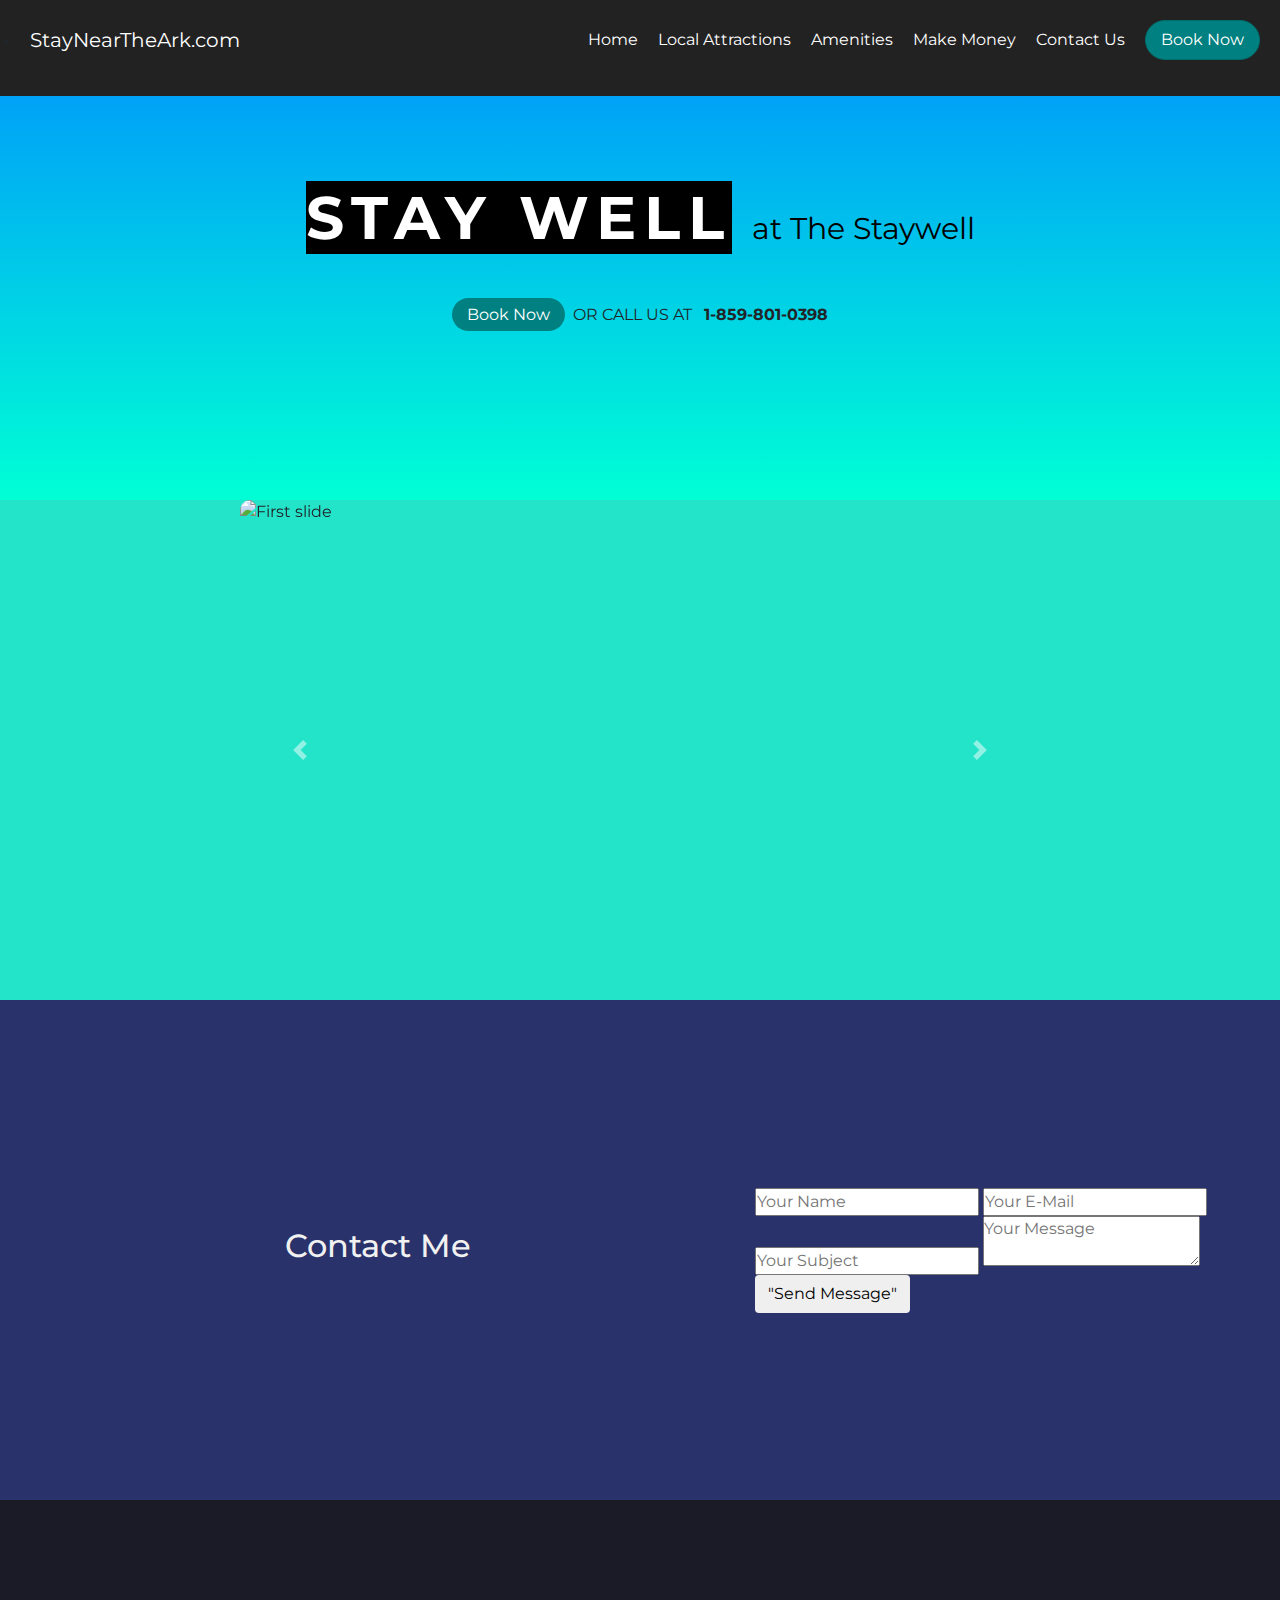
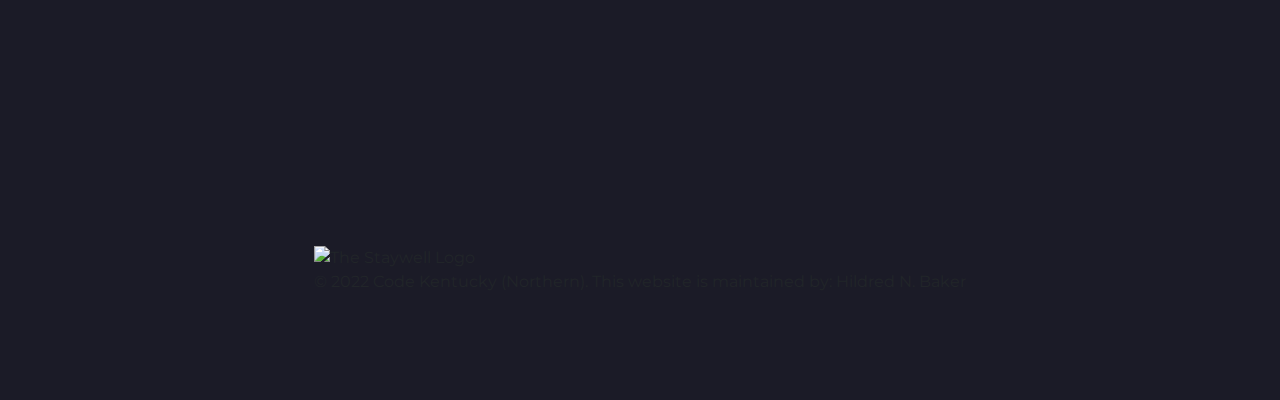
==== html/staywellindex.html @ 6475efe0 "unwanted file deletions" ====
<!DOCTYPE html>
<html lang="en-US">
  <head>
    <meta charset="UTF-8" />
    <meta http-equiv="X-UA-Compatible" content="IE=edge" />
    <meta name="viewport" content="width=device-width, initial-scale=1.0" />
    <title>The Staywell</title>
    <link rel="stylesheet" href="https://cdn.jsdelivr.net/npm/bootstrap@4.0.0/dist/css/bootstrap.min.css" integrity="sha384-Gn5384xqQ1aoWXA+058RXPxPg6fy4IWvTNh0E263XmFcJlSAwiGgFAW/dAiS6JXm" crossorigin="anonymous">
    <meta
      name="description"
      content="Inexpensive Airbnb with Common-Sense Amenities near The Ark Encounter. We provide clean rooms and are within minutes of
    several restaurants, with Piddle Park across the street. Bring your fishing gear, play some games, or just relax!"
    />
    <meta name="author" content="The Staywell" />
    <link rel="stylesheet" href="../css/staywell.css" />
    <script src="https://ajax.googleapis.com/ajax/libs/jquery/3.6.1/jquery.min.js"></script>
    <!-- <script src="https://code.jquery.com/jquery-3.2.1.slim.min.js" integrity="sha384-KJ3o2DKtIkvYIK3UENzmM7KCkRr/rE9/Qpg6aAZGJwFDMVNA/GpGFF93hXpG5KkN" crossorigin="anonymous"></script> -->
<script src="https://cdn.jsdelivr.net/npm/popper.js@1.12.9/dist/umd/popper.min.js" integrity="sha384-ApNbgh9B+Y1QKtv3Rn7W3mgPxhU9K/ScQsAP7hUibX39j7fakFPskvXusvfa0b4Q" crossorigin="anonymous"></script>
<script src="https://cdn.jsdelivr.net/npm/bootstrap@4.0.0/dist/js/bootstrap.min.js" integrity="sha384-JZR6Spejh4U02d8jOt6vLEHfe/JQGiRRSQQxSfFWpi1MquVdAyjUar5+76PVCmYl" crossorigin="anonymous"></script>
    <script src="../js/staywell.js"></script>
    <link rel="manifest" href="../manifest.json" />
    <link rel="apple-touch-icon" sizes="57x57" href="" />
    <link rel="apple-touch-icon" sizes="60x60" href="" />
    <link rel="apple-touch-icon" sizes="72x72" href="" />
    <link rel="apple-touch-icon" sizes="114x114" href="" />
    <link rel="apple-touch-icon" sizes="120x120" href="" />
    <link rel="apple-touch-icon" sizes="144x144" href="" />
    <link rel="apple-touch-icon" sizes="152x152" href="" />
    <link rel="apple-touch-icon" sizes="180x180" href="" />
    <meta property="og:url" content="https://stayneartheark.com/" />
    <meta property="og:site_name" content="The Staywell" />
    <meta property="og:title" content="The Staywell" />
    <meta
      property="og:description"
      content="Stay well at &nbsp;The Staywell - only 10 minutes to The Ark Encounter!"
    />
    <meta property="og:type" content="website" />
    <meta property="og:image" content="" />
    <meta property="og:locale" content="en_US" />
    <meta name="twitter:card" content="summary" />
    <meta name="twitter:title" content="The Staywell" />
    <meta
      name="twitter:description"
      content="Inexpensive Airbnb with Common-Sense Amenities near The Ark Encounter"
    />
    <meta name="twitter:image" content="" />
    <meta name="twitter:image:alt" content="" />
    <meta name="theme-color" content="#111111" />
    <meta name="google-site-verification" content="" />
  </head>
  <body>
    <header>
      <nav>
        <ul class="menu">
          <li class="logo"><a href="#">StayNearTheArk.com</a></li>
          <li class="item"><a href="#">Home</a></li>
          <li class="item"><a href="#">Local Attractions</a></li>
          <li class="item"><a href="#">Amenities</a></li>
          <li class="item"><a href="#">Make Money</a></li>
          <li class="item"><a href="#">Contact Us</a></li>
          <li class="item button"><a href="#">Book Now</a></li>
          <li class="toggle"><span class="bars"></span></li>
        </ul>
      </nav>
    </header>
    <section class="hero-container" id="hero">
      <div class="hero-content">
        <span class="text1">STAY&nbspWELL</span>
        <span class="text2">&nbsp at The Staywell</span>
        <div class="hero-button">
          <a href="#" class="item-button">Book Now</a>&nbsp OR CALL US AT &nbsp;
          <b>1-859-801-0398</b>
        </div>
      </div>
    </section>
    <section aria-label="Property Photos">
        <div id="carouselExampleControls" class="carousel slide" data-ride="carousel">
  <div class="carousel-inner">
    <div class="carousel-item active">
      <img class="d-block w-100" src="../assets/images/streetview.jpg" alt="First slide">
    </div>
    <div class="carousel-item">
      <img class="d-block w-100" src="../assets/images/streetview.jpg" alt="Second slide">
    </div>
    <div class="carousel-item">
      <img class="d-block w-100" src="../assets/images/streetview.jpg" alt="Third slide">
    </div>
    <div class="carousel-item">
      <img class="d-block w-100" src="../assets/images/streetview.jpg" alt="Second slide">
    </div>
    <div class="carousel-item">
      <img class="d-block w-100" src="../assets/images/streetview.jpg" alt="Second slide">
    </div>
  </div>
  <a class="carousel-control-prev" href="#carouselExampleControls" role="button" data-slide="prev">
    <span class="carousel-control-prev-icon" aria-hidden="true"></span>
    <span class="sr-only">Previous</span>
  </a>
  <a class="carousel-control-next" href="#carouselExampleControls" role="button" data-slide="next">
    <span class="carousel-control-next-icon" aria-hidden="true"></span>
    <span class="sr-only">Next</span>
  </a>
</div>
      <!--image slider start-->
      <div class="slider d-none">
        <div class="slides">
          <!--radio buttons start-->
          <input type="radio" name="radio-btn" id="radio1" />
          <input type="radio" name="radio-btn" id="radio2" />
          <input type="radio" name="radio-btn" id="radio3" />
          <input type="radio" name="radio-btn" id="radio4" />
          <input type="radio" name="radio-btn" id="radio5" />
          <input type="radio" name="radio-btn" id="radio6" />
          <!--radio buttons end-->
          <!--slide images start-->
          <div class="slide first">
            <img src="../assets/images/streetview.jpg" alt="Front" />
          </div>
          <div class="slide">
            <img
              src="../assets/images/landscapeview.jpg"
              alt="Landscape View"
            />
          </div>
          <div class="slide">
            <img src="../assets/images/kitchen.jpg" alt="Kitchen" />
          </div>
          <div class="slide">
            <img src="../assets/images/diningarea.jpg" alt="Dining Area" />
          </div>
          <div class="slide">
            <img src="../assets/images/utility.jpg" alt="Utility Room" />
          </div>
          <!--slide images end-->
          <!--automatic navigation start-->
          <div class="navigation-auto">
            <div class="auto-btn1"></div>
            <div class="auto-btn2"></div>
            <div class="auto-btn3"></div>
            <div class="auto-btn4"></div>
            <div class="auto-btn5"></div>
            <div class="auto-btn6"></div>
          </div>
          <!--automatic navigation end-->
        </div>
        <!--manual navigation start-->
        <div class="navigation-manual">
          <label for="radio1" class="manual-btn"></label>
          <label for="radio2" class="manual-btn"></label>
          <label for="radio3" class="manual-btn"></label>
          <label for="radio4" class="manual-btn"></label>
          <label for="radio5" class="manual-btn"></label>
          <label for="radio6" class="manual-btn"></label>
        </div>
        <!--manual navigation end-->
      </div>
      <!--image slider end-->
    </section>

    <section class="contactme-container" id="contactme">
      <div class="contactme-content">
        <h2>Contact Me</h2>
      </div>

      <div class="contact-box" id="contactform">
        <form>
          <input type="text" class="input-field" placeholder="Your Name" />
          <input type="email" class="input-field" placeholder="Your E-Mail" />
          <input type="text" class="input-field" placeholder="Your Subject" />
          <textarea
            type="text"
            class="input-field textarea-field"
            placeholder="Your Message"
          ></textarea>
        </form>

        <button type="button" class="btn">"Send Message"</button>
      </div>
    </section>

    <section class="footer-container">
      <footer class="footer">
        <div class="footer-left">
          <img src="../assets/thestaywelllogo.png" alt="The Staywell Logo" />
        </div>

        <p>
          &copy; 2022 Code Kentucky (Northern). This website is maintained by:
          Hildred N. Baker
        </p>
      </footer>
    </section>
    <script src="../js/app.js"></script>
  </body>
</html>
---- css/staywell.css ----
@import url('https://fonts.googleapis.com/css2?family=Montserrat:wght@500&display=swap');

*{
    box-sizing: border-box;
    padding: 0;
    margin: 0;
    font-family: Montserrat, sans-serif;
}

header{
    position:fixed;
    top:0;
    width:100%;
    z-index: 1;
}

body{
    background: #000;
}
nav{
    background:#222;
    padding:5px 20px;
}

.hero-container {
    text-align: center;
    top: 0;
    left: 0;
    transform: translate (-75%, -75%);
    width: 100%;
    background-color: #cccccc;
    background-image: linear-gradient(rgb(0, 140, 255),rgb(0, 255, 213));
}

.container span{
    color: white;
    text-transform: uppercase;
    display: block;
}

.text1{
    color: white;
    font-size: 60px;
    font-weight: 700;
    letter-spacing: 8px;
    margin-bottom: 20px;
    background: black;
    position: relative;
    animation: text 3s 1;
}

.text2{
    font-size: 30px;
    color:black;
}

.text3{
    font-size: 30px;
    color:black;
}

@keyframes text {
    0%{
        color: black;
        margin-bottom: -40px;
    }
    30%{
        letter-spacing: 25px;
        margin-bottom: -40px;
    }
    85%{
        letter-spacing: 8px;
        margin-bottom: -40px;
    }
}

section{
    margin-top:0;
    top:5em;
    font-family:sans-serif;
    height: 500px;
    display: flex;
    justify-content: center;
    align-items: center;
    background:#23E3C9
}

a{
    color:white;
    text-decoration: none;
}
a:hover{
    text-decoration:underline;
}
.menu li{
    font-size:16px;
    padding:15px 10px;
}
.menu li a{
    display:block;
}
.logo a{
    font-size:20px;
}
.footer {
    margin-top: 20%;
}
a:hover {
    color: #ffff;
    text-decoration: none;
}
/* Mobile Menu */
.menu{
    display: flex;
    flex-wrap: wrap;
    justify-content: space-between;
    align-items: center;
}
.toggle{
    order:1;
}

.item.button{
    order:2;
}
.item{
    width:100%;
    text-align: center;
    order:3;
    display:none;
}
.item.active{
    display:block;
}

.toggle{
    cursor:pointer;
}
.bars{
    background:#999
    content:"";
    display:inline-block;
    height:2px;
    position:relative;
    width:18px;
}

.bars::before,.bars::after{
    background:#999;
    content:"";
    display:inline-block;
    height:2px;
    position:absolute;
    width:18px;
}
.bars::before{
    top:5px;
}
.bars::after{
    top:-5px;
}


/* Tablet Menu */

@media all and (min-width:468px){
    .menu{
        justify-content: center;
    }
    .logo{
        flex:1;
    }
    .item.button{
        width:auto;
        order:1;
        display:block;
    }
    .toggle{
        order:2;
    }
    .button a{
        text-decoration: none;
        padding:7px 15px;
        background:#008080;
        border:1px solid #006d6d;
        border-radius:50em;
    }
        .hero-button {
            margin-top: 40px;
            justify-content: center;
            align-items: center;
        }
    .hero-button a.item-button {
        text-decoration: none;
        padding: 7px 15px 7px 15px;
        background: #008080;
        border: 0;
        border-radius: 50em;
    }
    .button a:hover{
        transition:all .25s;
        background:#006d6d
        border-color:#008080;
    }
}

/* Desktop Menu */

@media all and (min-width:768px){

    .item{
        display: block;
        width: auto;
    }
    .toggle{
        display:none;
    }
    .logo{
        order:0;
    }
    .item{
        order:1;
    }
    .button{
    order:2;
    }
    .menu li{
        padding:15px 10px;
    }
    .menu li.button{
        padding-right:0;
    }
}
/* 
.slider{
    width: 800px;
    height: 500px;
    border-radius: 10px;
    overflow: hidden;
} */

.slides{
    width: 500%;
    height: 500px;
    display: flex;
}

.slides input{
    display: none;
}

.slide {
    /* width: 20%; */
    transition: 2s;
    width: 800px;
    height: 500px;
    border-radius: 10px;
    overflow: hidden;
    margin: 0 auto;
}

.slide img{
    width: 800px;
    height: 500px;
}

/*CSS for manual slide navigation*/

.navigation-manual{
    position: absolute;
    width: 800px;
    margin-top: -40px;
    display: flex;
    justify-content: center;
}

.manual-btn{
    border: 2px solid #40D3DC;
    padding: 5px;
    border-radius: 10px;
    cursor: pointer;
    transition: 1s;
}

.manual-btn:not(:last-child){
    margin-right: 40px;
}

.manual-btn:hover{
    background:#40D3DC
}

#radio1:checked ~ .first{
    margin-left:0;
}

#radio2:checked ~ .first{
    margin-left:-20%;
}
#radio3:checked ~ .first{
    margin-left:-40%;
}
#radio4:checked ~ .first{
    margin-left:-60%;
}
#radio5:checked ~ .first{
    margin-left:-80%;
}
#radio6:checked ~ .first{
    margin-left:-100%0;
}

/* CSS for automatic navigation */

.navigation-auto{
    position:absolute;
    display:flex;
    width: 800px;
    justify-content: center;
    margin-top: 460px;
}

.navigation-auto div{
    border: 2px solid #40D3DC;
    padding: 5px;
    border-radius: 10px;
    transition: 1s;
}

.navigation-auto div:not(:last-child){
    margin-right: 40px;
}

#radio1:checked ~ .navigation-auto .auto-btn1{
    background:#40D3DC;
}
#radio2:checked ~ .navigation-auto .auto-btn2{
    background:#40D3DC;
}
#radio3:checked ~ .navigation-auto .auto-btn3{
    background:#40D3DC;
}
#radio4:checked ~ .navigation-auto .auto-btn4{
    background:#40D3DC;
}
#radio5:checked ~ .navigation-auto .auto-btn5{
    background:#40D3DC;
}
#radio6:checked ~ .navigation-auto .auto-btn6{
    background:#40D3DC;
}

.contactme-container {
    background: #29326a;
    display: flex;
    justify-content: center;
    align-items: center;
    height: 500px;
    padding: 48px 0;
}

.contactme-content {
    color: #F1F1F1;
    width: 100%;
    max-width: 1000px;
    display: flex;
    flex-direction: column;
    justify-content: center;
    align-items: center;
    padding: 12px;
    height: 80vh;
}
.footer-container {
    background: #1b1b27;
    display: flex;
    justify-content: center;
    align-items: center;
    padding: 8px 0;
}

.footer-content {
    font-size: 13px;
    color: #F1F1F1;
    width: 100%;
    max-width: 1000px;
    text-align: center;
}
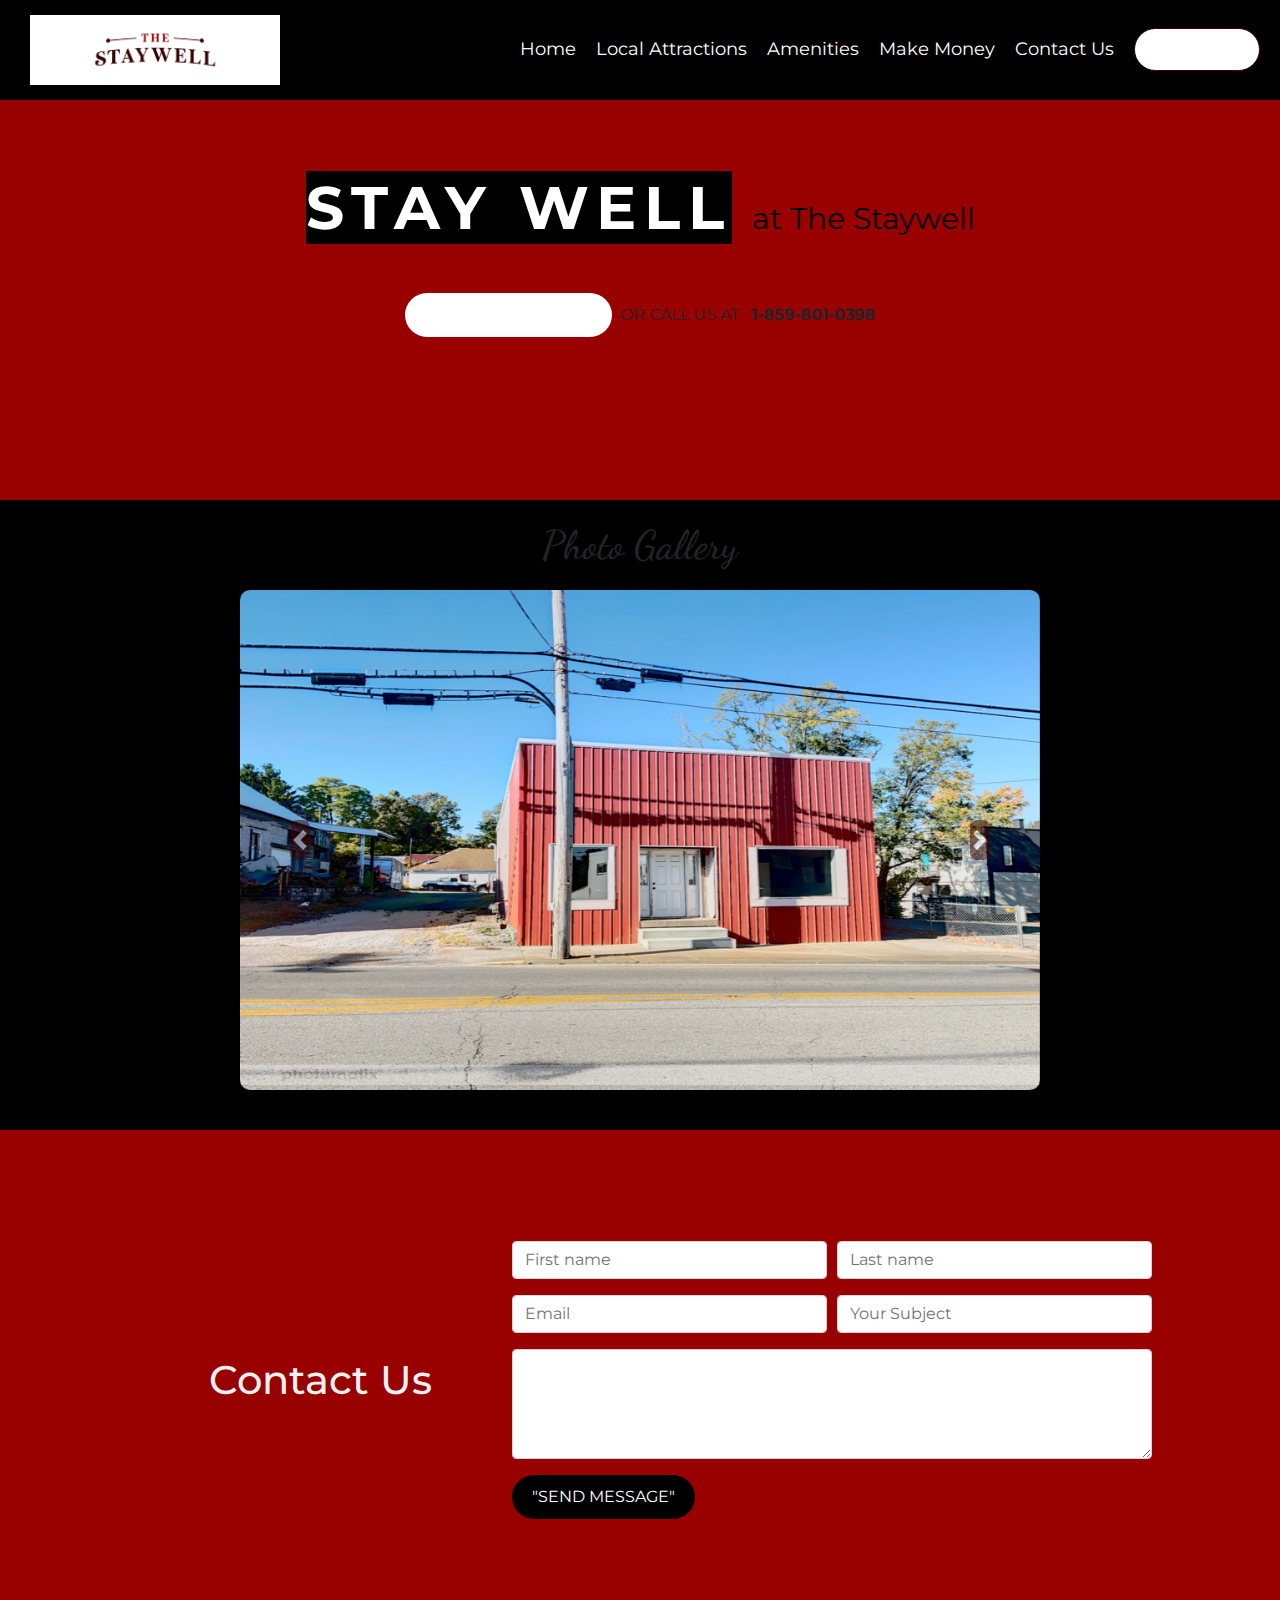
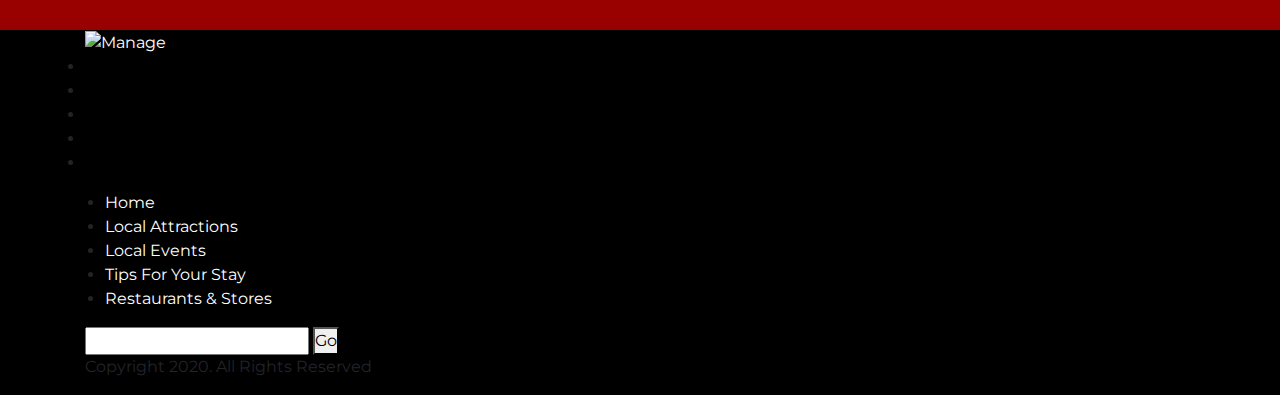
==== commit 7bb796d9: "file cleanup" ====
--- a/html/staywellindex.html
+++ b/html/staywellindex.html
@@ -19,14 +19,13 @@
 <script src="https://cdn.jsdelivr.net/npm/bootstrap@4.0.0/dist/js/bootstrap.min.js" integrity="sha384-JZR6Spejh4U02d8jOt6vLEHfe/JQGiRRSQQxSfFWpi1MquVdAyjUar5+76PVCmYl" crossorigin="anonymous"></script>
     <script src="../js/staywell.js"></script>
     <link rel="manifest" href="../manifest.json" />
-    <link rel="apple-touch-icon" sizes="57x57" href="" />
-    <link rel="apple-touch-icon" sizes="60x60" href="" />
-    <link rel="apple-touch-icon" sizes="72x72" href="" />
-    <link rel="apple-touch-icon" sizes="114x114" href="" />
-    <link rel="apple-touch-icon" sizes="120x120" href="" />
-    <link rel="apple-touch-icon" sizes="144x144" href="" />
-    <link rel="apple-touch-icon" sizes="152x152" href="" />
-    <link rel="apple-touch-icon" sizes="180x180" href="" />
+<link rel="apple-touch-icon" sizes="180x180" href="/apple-touch-icon.png">
+<link rel="icon" type="image/png" sizes="32x32" href="/favicon-32x32.png">
+<link rel="icon" type="image/png" sizes="16x16" href="/favicon-16x16.png">
+<link rel="manifest" href="/site.webmanifest">
+<link rel="mask-icon" href="/safari-pinned-tab.svg" color="#600000">
+<meta name="msapplication-TileColor" content="#ffffff">
+<meta name="theme-color" content="#ffffff">
     <meta property="og:url" content="https://stayneartheark.com/" />
     <meta property="og:site_name" content="The Staywell" />
     <meta property="og:title" content="The Staywell" />
@@ -52,7 +51,7 @@
     <header>
       <nav>
         <ul class="menu">
-          <li class="logo"><a href="#">StayNearTheArk.com</a></li>
+          <li class="logo"><a href="#"><img src="../images/header-logo.jpg" alt="The Staywell Logo" /></a></li>
           <li class="item"><a href="#">Home</a></li>
           <li class="item"><a href="#">Local Attractions</a></li>
           <li class="item"><a href="#">Amenities</a></li>
@@ -68,28 +67,59 @@
         <span class="text1">STAY&nbspWELL</span>
         <span class="text2">&nbsp at The Staywell</span>
         <div class="hero-button">
-          <a href="#" class="item-button">Book Now</a>&nbsp OR CALL US AT &nbsp;
+          <a href="#" class="item-button">Check Availability</a>&nbsp OR CALL US AT &nbsp;
           <b>1-859-801-0398</b>
         </div>
       </div>
     </section>
-    <section aria-label="Property Photos">
+    <section aria-label="Property Photos" class="gallery-section">
+      <div class="photo-gallery-title">
+        <h1>Photo Gallery</h1>
+
+      </div>
         <div id="carouselExampleControls" class="carousel slide" data-ride="carousel">
-  <div class="carousel-inner">
+   <div class="carousel-inner">
     <div class="carousel-item active">
-      <img class="d-block w-100" src="../assets/images/streetview.jpg" alt="First slide">
-    </div>
-    <div class="carousel-item">
-      <img class="d-block w-100" src="../assets/images/streetview.jpg" alt="Second slide">
-    </div>
-    <div class="carousel-item">
-      <img class="d-block w-100" src="../assets/images/streetview.jpg" alt="Third slide">
-    </div>
-    <div class="carousel-item">
-      <img class="d-block w-100" src="../assets/images/streetview.jpg" alt="Second slide">
-    </div>
-    <div class="carousel-item">
-      <img class="d-block w-100" src="../assets/images/streetview.jpg" alt="Second slide">
+      <img class="d-block w-100" src="../images/streetview.jpg" alt="First slide">
+    </div>
+    <div class="carousel-item">
+      <img class="d-block w-100" src="../images/landscapeview.jpg" alt="Second slide">
+    </div>
+    <div class="carousel-item">
+      <img class="d-block w-100" src="../images/side.jpg" alt="Third slide">
+    </div>
+    <div class="carousel-item">
+      <img class="d-block w-100" src="../images/back.jpg" alt="Second slide">
+    </div>
+    <div class="carousel-item">
+      <img class="d-block w-100" src="../images/livingroom.jpg" alt="Second slide">
+    </div>
+    <div class="carousel-item">
+      <img class="d-block w-100" src="../images/livingroom (2).jpg" alt="Second slide">
+    </div>
+     <div class="carousel-item">
+      <img class="d-block w-100" src="../images/kitchen.jpg" alt="Second slide">
+    </div>
+    <div class="carousel-item">
+      <img class="d-block w-100" src="../images/diningarea.jpg" alt="Second slide">
+    </div>
+    <div class="carousel-item">
+      <img class="d-block w-100" src="../images/bathroom.jpg" alt="Second slide">
+    </div>
+    <div class="carousel-item">
+      <img class="d-block w-100" src="../images/bedroom.jpg" alt="Second slide">
+    </div>
+     <div class="carousel-item">
+      <img class="d-block w-100" src="../bedroom2.jpg" alt="Second slide">
+    </div>
+     <div class="carousel-item">
+      <img class="d-block w-100" src="../images/mainstreetexit.jpg" alt="Second slide">
+    </div>
+    <div class="carousel-item">
+      <img class="d-block w-100" src="../images/utility.jpg" alt="Second slide">
+    </div>
+    <div class="carousel-item">
+      <img class="d-block w-100" src="../images/overallview1.jpg" alt="Second slide">
     </div>
   </div>
   <a class="carousel-control-prev" href="#carouselExampleControls" role="button" data-slide="prev">
@@ -159,11 +189,39 @@
 
     <section class="contactme-container" id="contactme">
       <div class="contactme-content">
-        <h2>Contact Me</h2>
+        <h2>Contact Us</h2>
       </div>
 
       <div class="contact-box" id="contactform">
         <form>
+  <div class="form-row">
+     <div class="form-group col-md-6">
+      <input type="text" class="form-control" placeholder="First name">
+    </div>
+    <div class="form-group col-md-6">
+      <input type="text" class="form-control" placeholder="Last name">
+    </div>
+  </div>
+    <div class="form-row">
+    <div class="form-group col-md-6">
+      <input type="email" class="form-control" id="inputEmail4" placeholder="Email">
+    </div>
+    <div class="form-group col-md-6">
+      <input type="subject" class="form-control" id="inputPassword4" placeholder="Your Subject">
+    </div>
+  </div>
+   <div class="form-row">
+    <div class="form-group col-md-12">
+  <textarea class="form-control"  rows="4" cols="50"></textarea>
+</div>
+  </div>
+  <button type="submit" class="btn btn-primary">"Send Message"</button>
+</form>
+
+
+
+
+        <!-- <form>
           <input type="text" class="input-field" placeholder="Your Name" />
           <input type="email" class="input-field" placeholder="Your E-Mail" />
           <input type="text" class="input-field" placeholder="Your Subject" />
@@ -173,15 +231,14 @@
             placeholder="Your Message"
           ></textarea>
         </form>
-
         <button type="button" class="btn">"Send Message"</button>
-      </div>
-    </section>
-
-    <section class="footer-container">
+
+      FOOTER 2
+
+       <section class="footer-container">
       <footer class="footer">
         <div class="footer-left">
-          <img src="../assets/thestaywelllogo.png" alt="The Staywell Logo" />
+          <img src="../assets/images/thestaywelllogo1.png" alt="The Staywell Logo" />
         </div>
 
         <p>
@@ -192,4 +249,43 @@
     </section>
     <script src="../js/app.js"></script>
   </body>
-</html>
+</html> -->  
+
+      </div>
+    </section>
+    <footer class="padding-block-700 bg-neutral-900 text-neutral-100">
+      <div class="container">
+        <div class="even-columns">
+          <div>
+            <a href="#"><img src="images/logo.svg" alt="Manage"></a>
+            <ul role="list" aria-label="Social links">
+              <li><a aria-label="facebook" href="#"></a></li>
+              <li><a aria-label="youtube" href="#"></a></li>
+              <li><a aria-label="twitter" href="#"></a></li>
+              <li><a aria-label="pinterest" href="#"></a></li>
+              <li><a aria-label="instragram" href="#"></a></li>
+            </ul>
+          </div>
+          <div>
+            <nav class="footer-nav">
+              <ul class="flow" style="--flow-spacer: 1em" aria-label="Footer" role="list">
+                <li><a href="#">Home</a></li>
+                <li><a href="#">Local Attractions</a></li>
+                <li><a href="#">Local Events</a></li>
+                <li><a href="#">Tips For Your Stay</a></li>
+                <li><a href="#">Restaurants & Stores</a></li>
+              </ul>
+            </nav>
+          </div>
+          <div>
+            <form action="">
+              <input type="email">
+              <button class="button">Go</button>
+              <p>Copyright 2020. All Rights Reserved</p>
+            </form>
+          </div>
+        </div>
+      </div>
+    </footer>
+  
+  --- a/css/staywell.css
+++ b/css/staywell.css
@@ -1,4 +1,5 @@
 @import url('https://fonts.googleapis.com/css2?family=Montserrat:wght@500&display=swap');
+@import url('https://fonts.googleapis.com/css2?family=Dancing+Script:wght@600&display=swap');
 
 *{
     box-sizing: border-box;
@@ -6,7 +7,9 @@
     margin: 0;
     font-family: Montserrat, sans-serif;
 }
-
+img {
+    max-width: 100%;
+}
 header{
     position:fixed;
     top:0;
@@ -15,21 +18,25 @@
 }
 
 body{
-    background: #000;
+    background: #000000;
+    text-rendering: optimizeSpeed;
 }
 nav{
-    background:#222;
-    padding:5px 20px;
-}
-
+    background:#000000;
+    padding:0px 20px;
+}
+li.logo img {
+    width: 250px;
+    height: auto;
+    object-fit: contain;
+}
 .hero-container {
     text-align: center;
     top: 0;
     left: 0;
     transform: translate (-75%, -75%);
     width: 100%;
-    background-color: #cccccc;
-    background-image: linear-gradient(rgb(0, 140, 255),rgb(0, 255, 213));
+    background-color: #990000;
 }
 
 .container span{
@@ -44,7 +51,7 @@
     font-weight: 700;
     letter-spacing: 8px;
     margin-bottom: 20px;
-    background: black;
+    background: #000000;
     position: relative;
     animation: text 3s 1;
 }
@@ -82,7 +89,7 @@
     display: flex;
     justify-content: center;
     align-items: center;
-    background:#23E3C9
+    background:#000000;
 }
 
 a{
@@ -92,9 +99,10 @@
 a:hover{
     text-decoration:underline;
 }
-.menu li{
-    font-size:16px;
-    padding:15px 10px;
+.menu li {
+    font-size: 18px;
+    padding: 15px 10px;
+    list-style: none;
 }
 .menu li a{
     display:block;
@@ -103,12 +111,36 @@
     font-size:20px;
 }
 .footer {
-    margin-top: 20%;
+    margin-top: 0;
+}
+.footer-left {
+    text-align: center;
+    margin: 0 auto;
+}
+.footer p {
+    color: #ffff;
+    font-size: 20px;
+    line-height: 30px;
+    padding: 20px;
+    text-align: center;
 }
 a:hover {
-    color: #ffff;
+    color: #green;
     text-decoration: none;
 }
+
+.bg-neutral-900 {
+    background-color: var(--clr-neutral-900);
+  }
+
+.text-neutral-100 {
+    color: var(--clr-neutral-100);
+  }
+
+  .padding-block-700 {
+    padding-block: var(--size-700);
+  }
+
 /* Mobile Menu */
 .menu{
     display: flex;
@@ -137,7 +169,7 @@
     cursor:pointer;
 }
 .bars{
-    background:#999
+    background:#999;
     content:"";
     display:inline-block;
     height:2px;
@@ -160,6 +192,64 @@
     top:-5px;
 }
 
+.hero-button {
+    margin-top: 40px;
+    justify-content: center;
+    align-items: center;
+}
+.hero-button a.item-button {
+    text-decoration: none;
+    padding: 10px 20px 10px 20px;
+    background: #990000;
+    border: 0;
+    border-radius: 50em;
+    text-transform: uppercase;
+    display: inline-block;
+}
+.photo-gallery-title {
+    padding: 30px 0;
+    background: #000000;
+    text-align: center;
+    justify-content: center;
+    text-decoration: none;
+}
+
+.photo-gallery-title h1 {
+    font-size: 40px;
+    line-height: 30px;
+    margin-bottom: 0;
+    font-family: Dancing Script;
+    font-color: #FFFFFF;
+}
+
+section.gallery-section {
+    height: 100%;
+    display: flex;
+    flex-flow: column;
+    padding-bottom: 40px;
+}
+.carousel-control-prev-icon {
+    background-image: url("data:image/svg+xml;charset=utf8,%3Csvg xmlns='http://www.w3.org/2000/svg' fill='%23fff' viewBox='0 0 8 8'%3E%3Cpath d='M5.25 0l-4 4 4 4 1.5-1.5-2.5-2.5 2.5-2.5-1.5-1.5z'/%3E%3C/svg%3E") !important;
+}
+.carousel-control-next-icon {
+    background-image: url("data:image/svg+xml;charset=utf8,%3Csvg xmlns='http://www.w3.org/2000/svg' fill='%23fff' viewBox='0 0 8 8'%3E%3Cpath d='M2.75 0l-1.5 1.5 2.5 2.5-2.5 2.5 1.5 1.5 4-4-4-4z'/%3E%3C/svg%3E") !important;
+}
+.carousel-control-next-icon,
+.carousel-control-prev-icon {
+    display: inline-block;
+    width: 20px;
+    height: 40px;
+    background: transparent no-repeat center center;
+    background-size: 100% 100%;
+    background-color: #380000;
+    border-radius: 7px;
+}
+
+
+
+
+
+
 
 /* Tablet Menu */
 
@@ -181,26 +271,24 @@
     .button a{
         text-decoration: none;
         padding:7px 15px;
-        background:#008080;
-        border:1px solid #006d6d;
+        background:#FFFFFF;
+        border:1px solid #380000;
         border-radius:50em;
     }
-        .hero-button {
-            margin-top: 40px;
-            justify-content: center;
-            align-items: center;
+        
+        .hero-button a.item-button {
+            text-decoration: none;
+            padding: 10px 20px 10px 20px;
+            background: #FFFFFF;
+            border: 0;
+            border-radius: 50em;
+            text-transform: uppercase;
+            display: inline-block;
         }
-    .hero-button a.item-button {
-        text-decoration: none;
-        padding: 7px 15px 7px 15px;
-        background: #008080;
-        border: 0;
-        border-radius: 50em;
-    }
     .button a:hover{
         transition:all .25s;
-        background:#006d6d
-        border-color:#008080;
+        background: green;
+        border-color:green;
     }
 }
 
@@ -275,7 +363,7 @@
 }
 
 .manual-btn{
-    border: 2px solid #40D3DC;
+    border: 2px solid #000000;
     padding: 5px;
     border-radius: 10px;
     cursor: pointer;
@@ -287,7 +375,7 @@
 }
 
 .manual-btn:hover{
-    background:#40D3DC
+    background:#000000;
 }
 
 #radio1:checked ~ .first{
@@ -321,7 +409,7 @@
 }
 
 .navigation-auto div{
-    border: 2px solid #40D3DC;
+    border: 2px solid #000000;
     padding: 5px;
     border-radius: 10px;
     transition: 1s;
@@ -332,37 +420,38 @@
 }
 
 #radio1:checked ~ .navigation-auto .auto-btn1{
-    background:#40D3DC;
+    background:#000000;
 }
 #radio2:checked ~ .navigation-auto .auto-btn2{
-    background:#40D3DC;
+    background:#000000;
 }
 #radio3:checked ~ .navigation-auto .auto-btn3{
-    background:#40D3DC;
+    background:#000000;
 }
 #radio4:checked ~ .navigation-auto .auto-btn4{
-    background:#40D3DC;
+    background:#000000;
 }
 #radio5:checked ~ .navigation-auto .auto-btn5{
-    background:#40D3DC;
+    background:#000000;
 }
 #radio6:checked ~ .navigation-auto .auto-btn6{
-    background:#40D3DC;
+    background:#000000;
 }
 
 .contactme-container {
-    background: #29326a;
+    background: #990000;
     display: flex;
     justify-content: center;
     align-items: center;
     height: 500px;
     padding: 48px 0;
+    width: 100%;
 }
 
 .contactme-content {
     color: #F1F1F1;
-    width: 100%;
-    max-width: 1000px;
+    width: 50%;
+    max-width: 30%;
     display: flex;
     flex-direction: column;
     justify-content: center;
@@ -370,8 +459,28 @@
     padding: 12px;
     height: 80vh;
 }
+.contactme-content h2 {
+    font-size: 40px;
+    line-height: 30px;
+    margin-bottom: 0;
+    text-decoration: none;
+}
+.contact-box {
+    width: 50%;
+    justify-content: center;
+    max-width: 70%;
+}
+.contact-box button.btn.btn-primary {
+    text-decoration: none;
+    padding: 10px 20px 10px 20px;
+    background: #000000;
+    border: 0;
+    border-radius: 50em;
+    text-transform: uppercase;
+    display: inline-block;
+}
 .footer-container {
-    background: #1b1b27;
+    background: #000000;
     display: flex;
     justify-content: center;
     align-items: center;
@@ -385,3 +494,80 @@
     max-width: 1000px;
     text-align: center;
 }
+
+@media all and (max-width:991px) {
+.menu li {
+    font-size: 14px;
+    padding: 15px 6px;
+    list-style: none;
+}
+.contactme-container {
+    display: flex;
+    justify-content: center;
+    align-items: center;
+    height: 500px;
+    padding: 48px 40px;
+    width: 100%;
+    flex-flow: column;
+}
+.contactme-content {
+    color: #F1F1F1;
+    width: 100%;
+    max-width: 100%;
+    display: flex;
+    flex-direction: column;
+    justify-content: center;
+    align-items: center;
+    padding: 12px;
+    height: 80vh;
+}
+.contact-box {
+    width: 100%;
+    justify-content: center;
+    max-width: 100%;
+}
+.slide {
+    width: 100%;
+    height: 500px;
+}
+section.gallery-section {
+    height: 100%;
+    display: flex;
+    flex-flow: column;
+    padding: 18px 20px 20px 20px;
+}
+}
+@media all and (max-width:767px) {
+.text1 {
+    color: white;
+    font-size: 44px;
+}
+li.logo img {
+    width: 190px;
+    height: auto;
+    object-fit: contain;
+}
+li.toggle {
+    align-items: center;
+    justify-content: center;
+    display: flex;
+}
+.contactme-content {
+    margin-bottom: 20px;
+}
+}
+@media all and (max-width:480px) {
+.hero-button {
+    margin-top: 40px;
+    justify-content: center;
+    align-items: center;
+    display: flex;
+    flex-flow: column;
+}
+}
+@media all and (max-width:390px) {
+.text1 {
+    color: white;
+    font-size: 30px;
+}
+}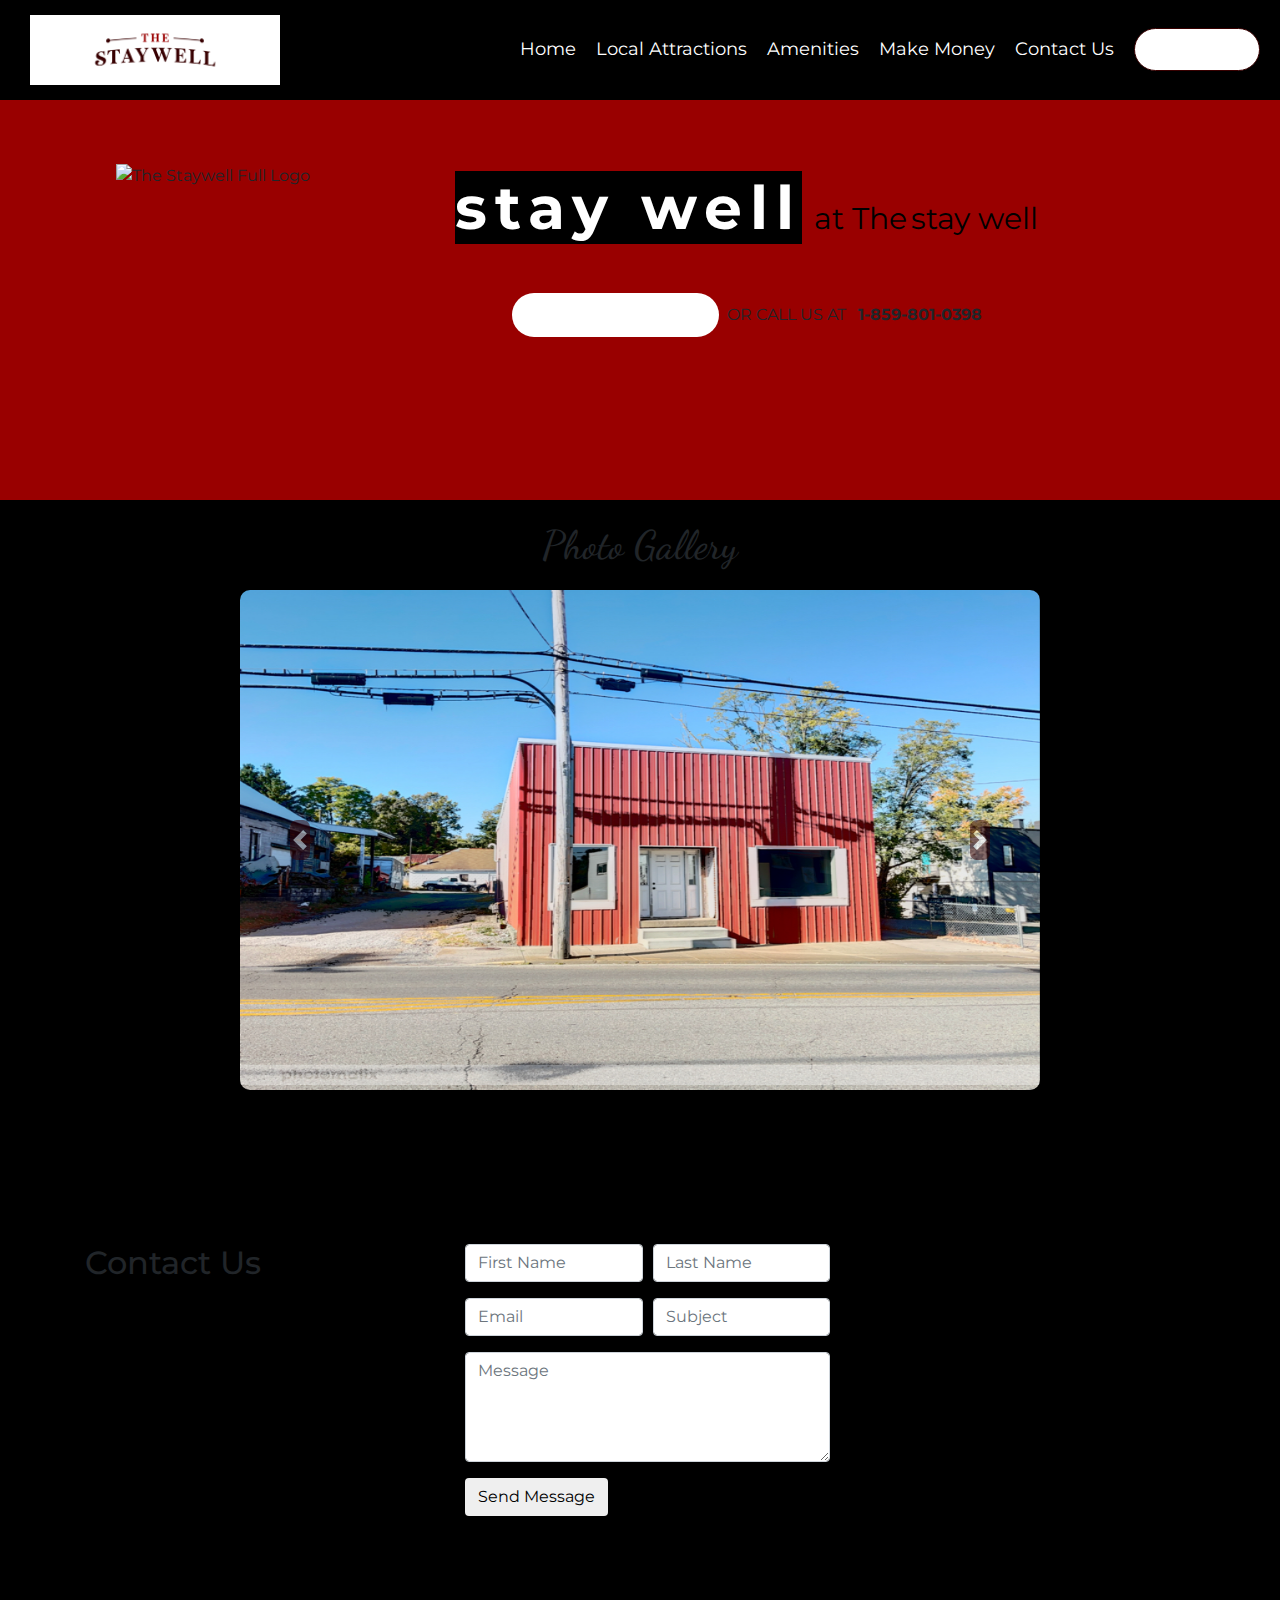
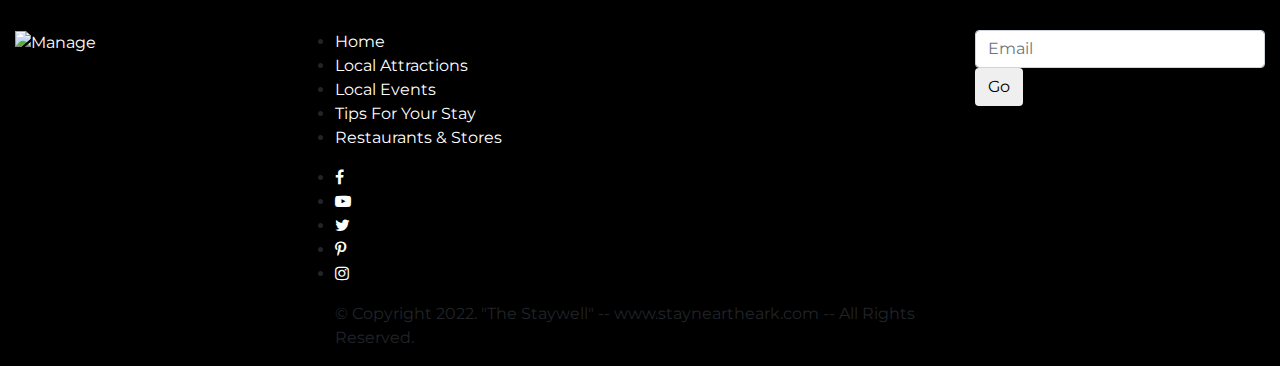
==== commit 2bf4a652: "Final File (for sure)" ====
--- a/html/staywellindex.html
+++ b/html/staywellindex.html
@@ -1,291 +1,419 @@
 <!DOCTYPE html>
 <html lang="en-US">
-  <head>
-    <meta charset="UTF-8" />
-    <meta http-equiv="X-UA-Compatible" content="IE=edge" />
-    <meta name="viewport" content="width=device-width, initial-scale=1.0" />
-    <title>The Staywell</title>
-    <link rel="stylesheet" href="https://cdn.jsdelivr.net/npm/bootstrap@4.0.0/dist/css/bootstrap.min.css" integrity="sha384-Gn5384xqQ1aoWXA+058RXPxPg6fy4IWvTNh0E263XmFcJlSAwiGgFAW/dAiS6JXm" crossorigin="anonymous">
-    <meta
-      name="description"
-      content="Inexpensive Airbnb with Common-Sense Amenities near The Ark Encounter. We provide clean rooms and are within minutes of
-    several restaurants, with Piddle Park across the street. Bring your fishing gear, play some games, or just relax!"
-    />
-    <meta name="author" content="The Staywell" />
-    <link rel="stylesheet" href="../css/staywell.css" />
-    <script src="https://ajax.googleapis.com/ajax/libs/jquery/3.6.1/jquery.min.js"></script>
-    <!-- <script src="https://code.jquery.com/jquery-3.2.1.slim.min.js" integrity="sha384-KJ3o2DKtIkvYIK3UENzmM7KCkRr/rE9/Qpg6aAZGJwFDMVNA/GpGFF93hXpG5KkN" crossorigin="anonymous"></script> -->
-<script src="https://cdn.jsdelivr.net/npm/popper.js@1.12.9/dist/umd/popper.min.js" integrity="sha384-ApNbgh9B+Y1QKtv3Rn7W3mgPxhU9K/ScQsAP7hUibX39j7fakFPskvXusvfa0b4Q" crossorigin="anonymous"></script>
-<script src="https://cdn.jsdelivr.net/npm/bootstrap@4.0.0/dist/js/bootstrap.min.js" integrity="sha384-JZR6Spejh4U02d8jOt6vLEHfe/JQGiRRSQQxSfFWpi1MquVdAyjUar5+76PVCmYl" crossorigin="anonymous"></script>
-    <script src="../js/staywell.js"></script>
-    <link rel="manifest" href="../manifest.json" />
-<link rel="apple-touch-icon" sizes="180x180" href="/apple-touch-icon.png">
-<link rel="icon" type="image/png" sizes="32x32" href="/favicon-32x32.png">
-<link rel="icon" type="image/png" sizes="16x16" href="/favicon-16x16.png">
-<link rel="manifest" href="/site.webmanifest">
-<link rel="mask-icon" href="/safari-pinned-tab.svg" color="#600000">
-<meta name="msapplication-TileColor" content="#ffffff">
-<meta name="theme-color" content="#ffffff">
-    <meta property="og:url" content="https://stayneartheark.com/" />
-    <meta property="og:site_name" content="The Staywell" />
-    <meta property="og:title" content="The Staywell" />
-    <meta
-      property="og:description"
-      content="Stay well at &nbsp;The Staywell - only 10 minutes to The Ark Encounter!"
-    />
-    <meta property="og:type" content="website" />
-    <meta property="og:image" content="" />
-    <meta property="og:locale" content="en_US" />
-    <meta name="twitter:card" content="summary" />
-    <meta name="twitter:title" content="The Staywell" />
-    <meta
-      name="twitter:description"
-      content="Inexpensive Airbnb with Common-Sense Amenities near The Ark Encounter"
-    />
-    <meta name="twitter:image" content="" />
-    <meta name="twitter:image:alt" content="" />
-    <meta name="theme-color" content="#111111" />
-    <meta name="google-site-verification" content="" />
-  </head>
-  <body>
-    <header>
-      <nav>
-        <ul class="menu">
-          <li class="logo"><a href="#"><img src="../images/header-logo.jpg" alt="The Staywell Logo" /></a></li>
-          <li class="item"><a href="#">Home</a></li>
-          <li class="item"><a href="#">Local Attractions</a></li>
-          <li class="item"><a href="#">Amenities</a></li>
-          <li class="item"><a href="#">Make Money</a></li>
-          <li class="item"><a href="#">Contact Us</a></li>
-          <li class="item button"><a href="#">Book Now</a></li>
-          <li class="toggle"><span class="bars"></span></li>
-        </ul>
-      </nav>
-    </header>
-    <section class="hero-container" id="hero">
-      <div class="hero-content">
-        <span class="text1">STAY&nbspWELL</span>
-        <span class="text2">&nbsp at The Staywell</span>
-        <div class="hero-button">
-          <a href="#" class="item-button">Check Availability</a>&nbsp OR CALL US AT &nbsp;
-          <b>1-859-801-0398</b>
-        </div>
-      </div>
-    </section>
-    <section aria-label="Property Photos" class="gallery-section">
-      <div class="photo-gallery-title">
-        <h1>Photo Gallery</h1>
-
-      </div>
-        <div id="carouselExampleControls" class="carousel slide" data-ride="carousel">
-   <div class="carousel-inner">
-    <div class="carousel-item active">
-      <img class="d-block w-100" src="../images/streetview.jpg" alt="First slide">
-    </div>
-    <div class="carousel-item">
-      <img class="d-block w-100" src="../images/landscapeview.jpg" alt="Second slide">
-    </div>
-    <div class="carousel-item">
-      <img class="d-block w-100" src="../images/side.jpg" alt="Third slide">
-    </div>
-    <div class="carousel-item">
-      <img class="d-block w-100" src="../images/back.jpg" alt="Second slide">
-    </div>
-    <div class="carousel-item">
-      <img class="d-block w-100" src="../images/livingroom.jpg" alt="Second slide">
-    </div>
-    <div class="carousel-item">
-      <img class="d-block w-100" src="../images/livingroom (2).jpg" alt="Second slide">
-    </div>
-     <div class="carousel-item">
-      <img class="d-block w-100" src="../images/kitchen.jpg" alt="Second slide">
-    </div>
-    <div class="carousel-item">
-      <img class="d-block w-100" src="../images/diningarea.jpg" alt="Second slide">
-    </div>
-    <div class="carousel-item">
-      <img class="d-block w-100" src="../images/bathroom.jpg" alt="Second slide">
-    </div>
-    <div class="carousel-item">
-      <img class="d-block w-100" src="../images/bedroom.jpg" alt="Second slide">
-    </div>
-     <div class="carousel-item">
-      <img class="d-block w-100" src="../bedroom2.jpg" alt="Second slide">
-    </div>
-     <div class="carousel-item">
-      <img class="d-block w-100" src="../images/mainstreetexit.jpg" alt="Second slide">
-    </div>
-    <div class="carousel-item">
-      <img class="d-block w-100" src="../images/utility.jpg" alt="Second slide">
-    </div>
-    <div class="carousel-item">
-      <img class="d-block w-100" src="../images/overallview1.jpg" alt="Second slide">
-    </div>
-  </div>
-  <a class="carousel-control-prev" href="#carouselExampleControls" role="button" data-slide="prev">
-    <span class="carousel-control-prev-icon" aria-hidden="true"></span>
-    <span class="sr-only">Previous</span>
-  </a>
-  <a class="carousel-control-next" href="#carouselExampleControls" role="button" data-slide="next">
-    <span class="carousel-control-next-icon" aria-hidden="true"></span>
-    <span class="sr-only">Next</span>
-  </a>
-</div>
-      <!--image slider start-->
-      <div class="slider d-none">
-        <div class="slides">
-          <!--radio buttons start-->
-          <input type="radio" name="radio-btn" id="radio1" />
-          <input type="radio" name="radio-btn" id="radio2" />
-          <input type="radio" name="radio-btn" id="radio3" />
-          <input type="radio" name="radio-btn" id="radio4" />
-          <input type="radio" name="radio-btn" id="radio5" />
-          <input type="radio" name="radio-btn" id="radio6" />
-          <!--radio buttons end-->
-          <!--slide images start-->
-          <div class="slide first">
-            <img src="../assets/images/streetview.jpg" alt="Front" />
-          </div>
-          <div class="slide">
-            <img
-              src="../assets/images/landscapeview.jpg"
-              alt="Landscape View"
+    <head>
+        <meta charset="UTF-8" />
+        <meta http-equiv="X-UA-Compatible" content="IE=edge" />
+        <meta name="viewport" content="width=device-width, initial-scale=1.0" />
+        <title>The Staywell</title>
+        <link
+            rel="stylesheet"
+            href="https://cdn.jsdelivr.net/npm/bootstrap@4.0.0/dist/css/bootstrap.min.css"
+            integrity="sha384-Gn5384xqQ1aoWXA+058RXPxPg6fy4IWvTNh0E263XmFcJlSAwiGgFAW/dAiS6JXm"
+            crossorigin="anonymous"
             />
-          </div>
-          <div class="slide">
-            <img src="../assets/images/kitchen.jpg" alt="Kitchen" />
-          </div>
-          <div class="slide">
-            <img src="../assets/images/diningarea.jpg" alt="Dining Area" />
-          </div>
-          <div class="slide">
-            <img src="../assets/images/utility.jpg" alt="Utility Room" />
-          </div>
-          <!--slide images end-->
-          <!--automatic navigation start-->
-          <div class="navigation-auto">
-            <div class="auto-btn1"></div>
-            <div class="auto-btn2"></div>
-            <div class="auto-btn3"></div>
-            <div class="auto-btn4"></div>
-            <div class="auto-btn5"></div>
-            <div class="auto-btn6"></div>
-          </div>
-          <!--automatic navigation end-->
-        </div>
-        <!--manual navigation start-->
-        <div class="navigation-manual">
-          <label for="radio1" class="manual-btn"></label>
-          <label for="radio2" class="manual-btn"></label>
-          <label for="radio3" class="manual-btn"></label>
-          <label for="radio4" class="manual-btn"></label>
-          <label for="radio5" class="manual-btn"></label>
-          <label for="radio6" class="manual-btn"></label>
-        </div>
-        <!--manual navigation end-->
-      </div>
-      <!--image slider end-->
-    </section>
-
-    <section class="contactme-container" id="contactme">
-      <div class="contactme-content">
-        <h2>Contact Us</h2>
-      </div>
-
-      <div class="contact-box" id="contactform">
-        <form>
-  <div class="form-row">
-     <div class="form-group col-md-6">
-      <input type="text" class="form-control" placeholder="First name">
-    </div>
-    <div class="form-group col-md-6">
-      <input type="text" class="form-control" placeholder="Last name">
-    </div>
-  </div>
-    <div class="form-row">
-    <div class="form-group col-md-6">
-      <input type="email" class="form-control" id="inputEmail4" placeholder="Email">
-    </div>
-    <div class="form-group col-md-6">
-      <input type="subject" class="form-control" id="inputPassword4" placeholder="Your Subject">
-    </div>
-  </div>
-   <div class="form-row">
-    <div class="form-group col-md-12">
-  <textarea class="form-control"  rows="4" cols="50"></textarea>
-</div>
-  </div>
-  <button type="submit" class="btn btn-primary">"Send Message"</button>
-</form>
-
-
-
-
-        <!-- <form>
-          <input type="text" class="input-field" placeholder="Your Name" />
-          <input type="email" class="input-field" placeholder="Your E-Mail" />
-          <input type="text" class="input-field" placeholder="Your Subject" />
-          <textarea
-            type="text"
-            class="input-field textarea-field"
-            placeholder="Your Message"
-          ></textarea>
-        </form>
-        <button type="button" class="btn">"Send Message"</button>
-
-      FOOTER 2
-
-       <section class="footer-container">
-      <footer class="footer">
-        <div class="footer-left">
-          <img src="../assets/images/thestaywelllogo1.png" alt="The Staywell Logo" />
-        </div>
-
-        <p>
-          &copy; 2022 Code Kentucky (Northern). This website is maintained by:
-          Hildred N. Baker
-        </p>
-      </footer>
-    </section>
-    <script src="../js/app.js"></script>
-  </body>
-</html> -->  
-
-      </div>
-    </section>
-    <footer class="padding-block-700 bg-neutral-900 text-neutral-100">
-      <div class="container">
-        <div class="even-columns">
-          <div>
-            <a href="#"><img src="images/logo.svg" alt="Manage"></a>
-            <ul role="list" aria-label="Social links">
-              <li><a aria-label="facebook" href="#"></a></li>
-              <li><a aria-label="youtube" href="#"></a></li>
-              <li><a aria-label="twitter" href="#"></a></li>
-              <li><a aria-label="pinterest" href="#"></a></li>
-              <li><a aria-label="instragram" href="#"></a></li>
-            </ul>
-          </div>
-          <div>
-            <nav class="footer-nav">
-              <ul class="flow" style="--flow-spacer: 1em" aria-label="Footer" role="list">
-                <li><a href="#">Home</a></li>
-                <li><a href="#">Local Attractions</a></li>
-                <li><a href="#">Local Events</a></li>
-                <li><a href="#">Tips For Your Stay</a></li>
-                <li><a href="#">Restaurants & Stores</a></li>
-              </ul>
+        <link
+            rel="stylesheet"
+            href="https://cdnjs.cloudflare.com/ajax/libs/font-awesome/4.7.0/css/font-awesome.min.css"
+            />
+        <meta
+            name="description"
+            content="Inexpensive Airbnb with Common-Sense Amenities near The Ark Encounter. We provide clean rooms and are within minutes of
+            several restaurants, with Piddle Park across the street. Bring your fishing gear, play some games, or just relax!"
+            />
+        <meta name="author" content="The Staywell" />
+        <link rel="stylesheet" href="../css/staywell.css" />
+        <script src="https://ajax.googleapis.com/ajax/libs/jquery/3.6.1/jquery.min.js"></script>
+        <script
+            src="https://cdn.jsdelivr.net/npm/popper.js@1.12.9/dist/umd/popper.min.js"
+            integrity="sha384-ApNbgh9B+Y1QKtv3Rn7W3mgPxhU9K/ScQsAP7hUibX39j7fakFPskvXusvfa0b4Q"
+            crossorigin="anonymous"
+            ></script>
+        <script
+            src="https://cdn.jsdelivr.net/npm/bootstrap@4.0.0/dist/js/bootstrap.min.js"
+            integrity="sha384-JZR6Spejh4U02d8jOt6vLEHfe/JQGiRRSQQxSfFWpi1MquVdAyjUar5+76PVCmYl"
+            crossorigin="anonymous"
+            ></script>
+        <script src="../js/staywell.js"></script>
+        <link rel="manifest" href="manifest.json" />
+        <link rel="apple-touch-icon" sizes="180x180" href="/apple-touch-icon.png" />
+        <link rel="icon" type="image/png" sizes="32x32" href="/favicon-32x32.png" />
+        <link rel="icon" type="image/png" sizes="16x16" href="/favicon-16x16.png" />
+        <link rel="manifest" href="/site.webmanifest" />
+        <link rel="mask-icon" href="/safari-pinned-tab.svg" color="#600000" />
+        <meta name="msapplication-TileColor" content="#ffffff" />
+        <meta name="theme-color" content="#ffffff" />
+        <meta property="og:url" content="https://stayneartheark.com/" />
+        <meta property="og:site_name" content="The Staywell" />
+        <meta property="og:title" content="The Staywell" />
+        <meta
+            property="og:description"
+            content="Stay well at &nbsp;The Staywell - only 10 minutes to The Ark Encounter!"
+            />
+        <meta property="og:type" content="website" />
+        <meta property="og:image" content="" />
+        <meta property="og:locale" content="en_US" />
+        <meta name="twitter:card" content="summary" />
+        <meta name="twitter:title" content="The Staywell" />
+        <meta
+            name="twitter:description"
+            content="Inexpensive Airbnb with Common-Sense Amenities near The Ark Encounter"
+            />
+        <meta name="twitter:image" content="" />
+        <meta name="twitter:image:alt" content="" />
+        <meta name="theme-color" content="#111111" />
+        <meta name="google-site-verification" content="" />
+    </head>
+    <body>
+        <header>
+            <nav class="primary-navigation" id="primary-navigation">
+                <ul class="menu" aria-label="Primary">
+                    <li class="logo">
+                        <a href="#"
+                            ><img src="../images/header-logo.jpg" alt="The Staywell Logo"
+                            /></a>
+                    </li>
+                    <li class="item"><a href="#">Home</a></li>
+                    <li class="item"><a href="#">Local Attractions</a></li>
+                    <li class="item"><a href="#">Amenities</a></li>
+                    <li class="item"><a href="#">Make Money</a></li>
+                    <li class="item"><a href="#">Contact Us</a></li>
+                    <li class="item button btn1" aria-controls="primary-navigation">
+                        <a href="#">Book Now</a>
+                    </li>
+                    <li class="toggle"><span class="bars"></span></li>
+                </ul>
             </nav>
-          </div>
-          <div>
-            <form action="">
-              <input type="email">
-              <button class="button">Go</button>
-              <p>Copyright 2020. All Rights Reserved</p>
-            </form>
-          </div>
-        </div>
-      </div>
-    </footer>
-  
-  +        </header>
+        <section class="hero-container" id="hero">
+            <div class="container-fluid">
+                <div class="row">
+                    <div class="col-md-4">
+                        <div class="image1">
+                            <img src="../images/stay-well-home-img.png" alt="The Staywell Full Logo" />
+                        </div>
+                    </div>
+                    <div class="col-md-6">
+                        <div class="hero-content">
+                            <span class="text1">stay&nbspwell</span>
+                            <span class="text2">&nbspat The</span>
+                            <span class="text3">stay&nbspwell</span>
+                            <div class="hero-button button">
+                                <a href="#" class="item-button">Check Availability</a>&nbsp OR
+                                CALL US AT &nbsp;
+                                <b>1-859-801-0398</b>
+                            </div>
+                        </div>
+                    </div>
+                </div>
+            </div>
+        </section>
+        <section aria-label="Property Photos" class="gallery-section">
+            <div class="photo-gallery-title">
+                <h1>Photo Gallery</h1>
+            </div>
+            <div
+                id="carouselExampleControls"
+                class="carousel slide"
+                data-ride="carousel"
+                >
+                <div class="carousel-inner">
+                    <div class="carousel-item active">
+                        <img
+                            class="d-block w-100"
+                            src="../images/streetview.jpg"
+                            alt="Front"
+                            />
+                    </div>
+                    <div class="carousel-item">
+                        <img
+                            class="d-block w-100"
+                            src="../images/landscapeview.jpg"
+                            alt="Landscape View"
+                            />
+                    </div>
+                    <div class="carousel-item">
+                        <img
+                            class="d-block w-100"
+                            src="../images/side.jpg"
+                            alt="Parking Entrance"
+                            />
+                    </div>
+                    <div class="carousel-item">
+                        <img
+                            class="d-block w-100"
+                            src="../images/back.jpg"
+                            alt="Main Entrance"
+                            />
+                    </div>
+                    <div class="carousel-item">
+                        <img
+                            class="d-block w-100"
+                            src="../images/livingroom.jpg"
+                            alt="Living Room"
+                            />
+                    </div>
+                    <div class="carousel-item">
+                        <img
+                            class="d-block w-100"
+                            src="../images/livingroom (2).jpg"
+                            alt="Living Room Photo 2"
+                            />
+                    </div>
+                    <div class="carousel-item">
+                        <img
+                            class="d-block w-100"
+                            src="../images/kitchen.jpg"
+                            alt="Kitchen"
+                            />
+                    </div>
+                    <div class="carousel-item">
+                        <img
+                            class="d-block w-100"
+                            src="../images/diningarea.jpg"
+                            alt="Dining Area"
+                            />
+                    </div>
+                    <div class="carousel-item">
+                        <img
+                            class="d-block w-100"
+                            src="../images/bathroom.jpg"
+                            alt="Bathroom"
+                            />
+                    </div>
+                    <div class="carousel-item">
+                        <img
+                            class="d-block w-100"
+                            src="../images/bedroom.jpg"
+                            alt="Bedroom"
+                            />
+                    </div>
+                    <div class="carousel-item">
+                        <img
+                            class="d-block w-100"
+                            src="../images/bedroom2.jpg"
+                            alt="Bedroom Photo 2"
+                            />
+                    </div>
+                    <div class="carousel-item">
+                        <img
+                            class="d-block w-100"
+                            src="../images/mainstreetexit.jpg"
+                            alt="Mainstreet Exit"
+                            />
+                    </div>
+                    <div class="carousel-item">
+                        <img
+                            class="d-block w-100"
+                            src="../images/utility.jpg"
+                            alt="Utility Room"
+                            />
+                    </div>
+                    <div class="carousel-item">
+                        <img
+                            class="d-block w-100"
+                            src="../images/overallview1.jpg"
+                            alt="Layout Photo"
+                            />
+                    </div>
+                </div>
+                <a
+                    class="carousel-control-prev"
+                    href="#carouselExampleControls"
+                    role="button"
+                    data-slide="prev"
+                    >
+                <span class="carousel-control-prev-icon" aria-hidden="true"></span>
+                <span class="sr-only">Previous</span>
+                </a>
+                <a
+                    class="carousel-control-next"
+                    href="#carouselExampleControls"
+                    role="button"
+                    data-slide="next"
+                    >
+                <span class="carousel-control-next-icon" aria-hidden="true"></span>
+                <span class="sr-only">Next</span>
+                </a>
+            </div>
+            <!--image slider start-->
+            <div class="slider d-none">
+                <div class="slides">
+                    <!--radio buttons start-->
+                    <input type="radio" name="radio-btn" id="radio1" />
+                    <input type="radio" name="radio-btn" id="radio2" />
+                    <input type="radio" name="radio-btn" id="radio3" />
+                    <input type="radio" name="radio-btn" id="radio4" />
+                    <input type="radio" name="radio-btn" id="radio5" />
+                    <input type="radio" name="radio-btn" id="radio6" />
+                    <!--radio buttons end-->
+                    <!--slide images start-->
+                    <div class="slide first">
+                        <img src="../images/streetview.jpg" alt="Front" />
+                    </div>
+                    <div class="slide">
+                        <img src="../images/landscapeview.jpg" alt="Landscape View" />
+                    </div>
+                    <div class="slide">
+                        <img src="../images/kitchen.jpg" alt="Kitchen" />
+                    </div>
+                    <div class="slide">
+                        <img src="../images/diningarea.jpg" alt="Dining Area" />
+                    </div>
+                    <div class="slide">
+                        <img src="../images/utility.jpg" alt="Utility Room" />
+                    </div>
+                    <!--slide images end-->
+                    <!--automatic navigation start-->
+                    <div class="navigation-auto">
+                        <div class="auto-btn1"></div>
+                        <div class="auto-btn2"></div>
+                        <div class="auto-btn3"></div>
+                        <div class="auto-btn4"></div>
+                        <div class="auto-btn5"></div>
+                        <div class="auto-btn6"></div>
+                    </div>
+                    <!--automatic navigation end-->
+                </div>
+                <!--manual navigation start-->
+                <div class="navigation-manual">
+                    <label for="radio1" class="manual-btn"></label>
+                    <label for="radio2" class="manual-btn"></label>
+                    <label for="radio3" class="manual-btn"></label>
+                    <label for="radio4" class="manual-btn"></label>
+                    <label for="radio5" class="manual-btn"></label>
+                    <label for="radio6" class="manual-btn"></label>
+                </div>
+                <!--manual navigation end-->
+            </div>
+            <!--image slider end-->
+        </section>
+        <section class="contact-me-container" id="contactme">
+            <div class="container">
+                <div class="row">
+                    <div class="col-md-4">
+                        <div class="contact-me-content">
+                            <h2>Contact Us</h2>
+                        </div>
+                    </div>
+                    <div class="col-md-8">
+                        <div class="contact-box" id="contactform">
+                            <form>
+                                <div class="form-row">
+                                    <div class="form-group col-md-6">
+                                        <input
+                                            type="text"
+                                            class="form-control"
+                                            placeholder="First Name"
+                                            />
+                                    </div>
+                                    <div class="form-group col-md-6">
+                                        <input
+                                            type="text"
+                                            class="form-control"
+                                            placeholder="Last Name"
+                                            />
+                                    </div>
+                                </div>
+                                <div class="form-row">
+                                    <div class="form-group col-md-6">
+                                        <input
+                                            type="email"
+                                            class="form-control"
+                                            id="inputEmail4"
+                                            placeholder="Email"
+                                            />
+                                    </div>
+                                    <div class="form-group col-md-6">
+                                        <input
+                                            type="subject"
+                                            class="form-control"
+                                            id="inputSubject4"
+                                            placeholder="Subject"
+                                            />
+                                    </div>
+                                </div>
+                                <div class="form-row">
+                                    <div class="form-group col-md-12">
+                                        <textarea
+                                            class="form-control"
+                                            rows="4"
+                                            cols="50" placeholder="Message"
+                                            ></textarea>
+                                    </div>
+                                </div>
+                                <button type="submit" class="btn">Send Message</button>
+                            </form>
+                        </div>
+                    </div>
+                </div>
+            </div>
+        </section>
+        <footer class="footer-section bg-neutral-900 text-neutral-100">
+            <div class="container-fluid">
+                <div class="row">
+                    <div class="col-md-3">
+                        <div class="footer-left-block">
+                            <a href="#" class="logo"
+                                ><img src="../images/stay-well-text.png" alt="Manage"
+                                /></a>
+                        </div>
+                    </div>
+                    <div class="col-md-6">
+                        <div class="footer-nav">
+                            <ul class="ft-nav-list">
+                                <li><a href="#">Home</a></li>
+                                <li><a href="#">Local Attractions</a></li>
+                                <li><a href="#">Local Events</a></li>
+                                <li><a href="#">Tips For Your Stay</a></li>
+                                <li><a href="#">Restaurants & Stores</a></li>
+                            </ul>
+                            <ul role="list" class="Social-links">
+                                <li>
+                                    <a href="#"
+                                        ><i class="fa fa-facebook" aria-hidden="true"></i
+                                        ></a>
+                                </li>
+                                <li>
+                                    <a href="#"
+                                        ><i class="fa fa-youtube-play" aria-hidden="true"></i
+                                        ></a>
+                                </li>
+                                <li>
+                                    <a href="#"
+                                        ><i class="fa fa-twitter" aria-hidden="true"></i
+                                        ></a>
+                                </li>
+                                <li>
+                                    <a href="#"
+                                        ><i class="fa fa-pinterest-p" aria-hidden="true"></i
+                                        ></a>
+                                </li>
+                                <li>
+                                    <a href="#"
+                                        ><i class="fa fa-instagram" aria-hidden="true"></i
+                                        ></a>
+                                </li>
+                            </ul>
+                            <p>&copy; Copyright 2022. "The Staywell" -- www.stayneartheark.com -- All Rights Reserved.</p>
+                        </div>
+                    </div>
+                    <div class="col-md-3">
+                        <form class="footer-form">
+                            <div class="form-row">
+                                <div class="form-group col-md-12 mb-0">
+                                    <input
+                                        type="email"
+                                        class="form-control"
+                                        id="inputEmail4"
+                                        placeholder="Email"
+                                        />
+                                </div>
+                            </div>
+                            <button type="submit" class="btn">Go</button>
+                        </form>
+                    </div>
+                </div>
+            </div>
+        </footer>
+    </body>
+</html>
